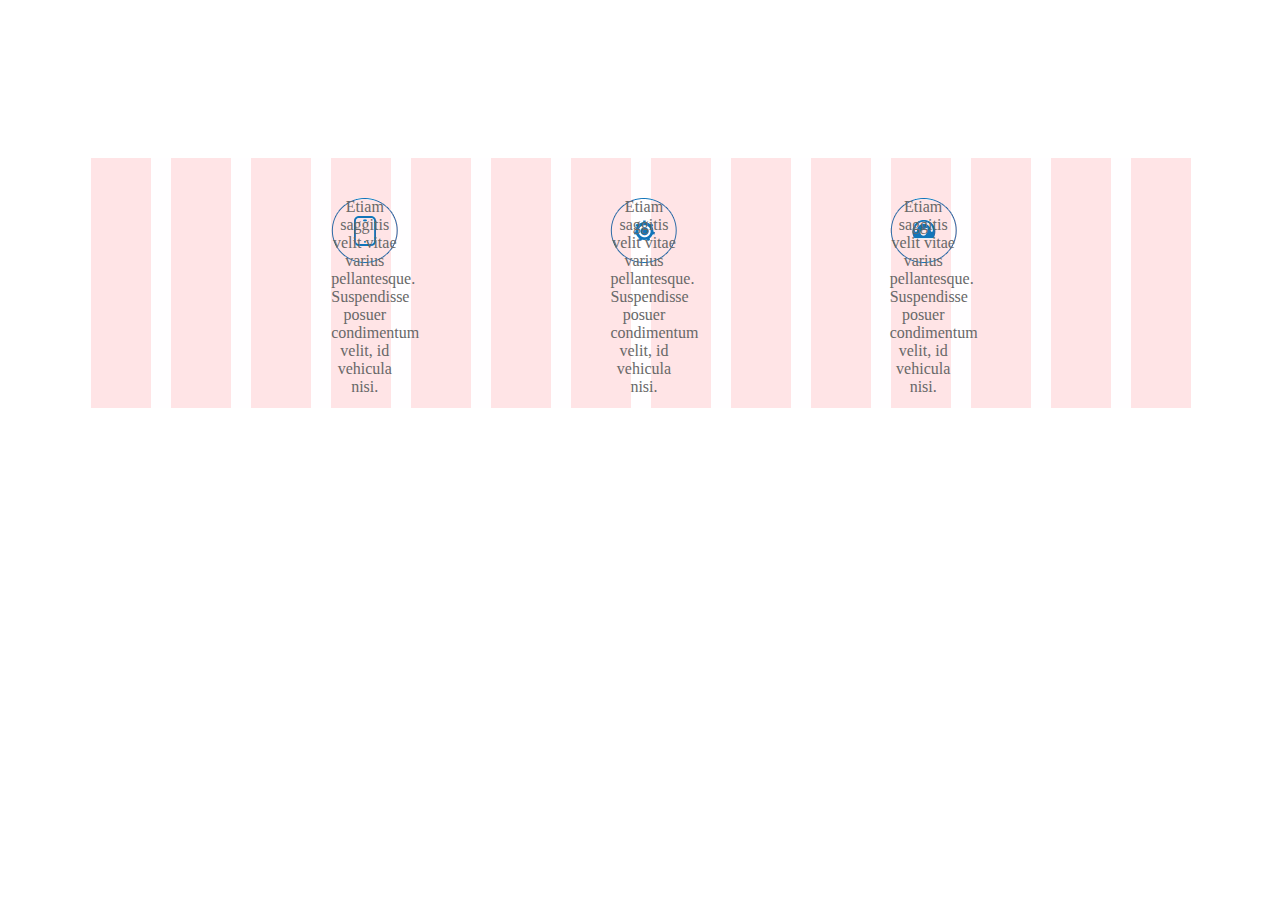
==== index2.html @ e527a0ff "commit" ====
<!DOCTYPE html>
<html lang="en">

<head>
    <meta charset="UTF-8">
    <meta name="viewport" content="width=device-width, initial-scale=1.0">
    <link rel="stylesheet" href="/style.css" />
    <title>Сайт 1</title>
</head>

<body>
    <div class="background">
        <div id="section1">
            <div id="image1">Etiam saggitis velit vitae varius pellantesque.
                Suspendisse
                posuer condimentum velit, id
                vehicula nisi.
            </div>
        </div>

        <div id="section2">
            <div id="image2">Etiam saggitis velit vitae varius pellantesque. Suspendisse posuer condimentum
                velit, id
                vehicula nisi.
            </div>
        </div>

        <div id="section3">
            <div id="image3">Etiam saggitis velit vitae varius pellantesque. Suspendisse posuer condimentum
                velit, id
                vehicula nisi.
            </div>
        </div>
    </div>



</body>

</html>
---- style.css ----
.background {
    background-image: url(/imges/background-main.png);
    height: 250px;
    width: 1101px;
    background-repeat: no-repeat;
    margin-top: 12.5%;
    margin-left: auto;
    margin-right: auto;
}

.background div {
width: 22%;
height: 60%;
display: inline-block;
text-align: center;
color: rgb(104, 104, 104);
margin-top: 3%;
}

#section1 {
    height: 60%;
    width: 22%;
}

#image1 {
    width: 67px;
    height: auto;
    background-image: url(/imges/tab.png);
    background-repeat: no-repeat;
    }

#image2 {
    width: 67px;
    height: auto;
    background-image: url(/imges/setting.png);
    background-repeat: no-repeat;
    }

#image3 {
    width: 67px;
    height: auto;
    background-image: url(/imges/dashboard.png);
    background-repeat: no-repeat;
    }

.background > div:first-child {
    margin-left: 14%;
    margin-right: 3%;
   }

.background > div:last-child {
    margin-right: 8%;
    margin-left: 3%;
   }
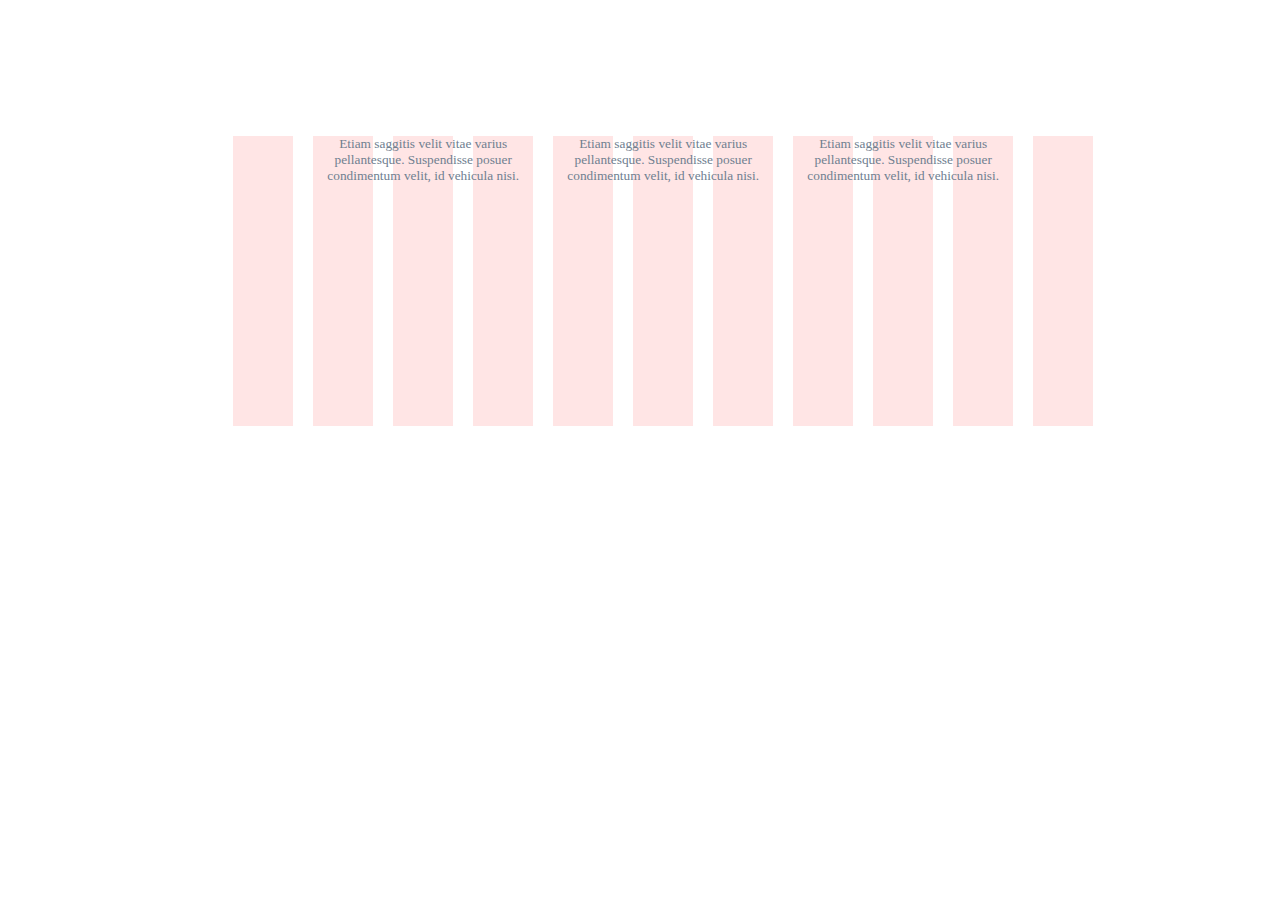
==== commit c826805f: "final changes" ====
--- a/index2.html
+++ b/index2.html
@@ -4,29 +4,35 @@
 <head>
     <meta charset="UTF-8">
     <meta name="viewport" content="width=device-width, initial-scale=1.0">
-    <link rel="stylesheet" href="/style.css" />
-    <title>Сайт 1</title>
+    <link rel="stylesheet" href="/style2.css" />
+    <title>Сайт 2</title>
 </head>
 
 <body>
-    <div class="background">
-        <div id="section1">
-            <div id="image1">Etiam saggitis velit vitae varius pellantesque.
+    <div class="background_image">
+        <div class="upperimg">
+            <div id="img1"></div>
+            <div id="img2"></div>
+            <div id="img3"></div>
+        </div>
+
+        <div id="sect1">
+            <div class="text">Etiam saggitis velit vitae varius pellantesque.
                 Suspendisse
                 posuer condimentum velit, id
                 vehicula nisi.
             </div>
         </div>
 
-        <div id="section2">
-            <div id="image2">Etiam saggitis velit vitae varius pellantesque. Suspendisse posuer condimentum
+        <div id="sect2">
+            <div class="text">Etiam saggitis velit vitae varius pellantesque. Suspendisse posuer condimentum
                 velit, id
                 vehicula nisi.
             </div>
         </div>
 
-        <div id="section3">
-            <div id="image3">Etiam saggitis velit vitae varius pellantesque. Suspendisse posuer condimentum
+        <div id="sect3">
+            <div class="text">Etiam saggitis velit vitae varius pellantesque. Suspendisse posuer condimentum
                 velit, id
                 vehicula nisi.
             </div>
--- a/style2.css
+++ b/style2.css
@@ -0,0 +1,40 @@
+.background_image {
+    background-image: url(/imges/background-main.png);
+    background-repeat: no-repeat;
+    height: 290px;
+    width: 1101px;
+    margin-top: 8em; 
+    display: inline-flex;
+}
+
+#sect1 {
+    width: 200px;
+    height: 200px;
+    margin-left: 19.7em;
+}
+
+#sect2 {
+    width: 200px;
+    height: 200px;
+    margin-left: 2.5em;
+    margin-right: 2.5em;
+}
+
+#sect3 {
+    width: 200px;
+    height: 200px;
+}
+
+.text {
+    font-size: 10pt;
+    text-align: center;
+    color: slategray;
+}
+
+.upimg {
+    display: inline-block;
+}
+
+#img1 {
+    background-image: url(/imges/tab.png);
+}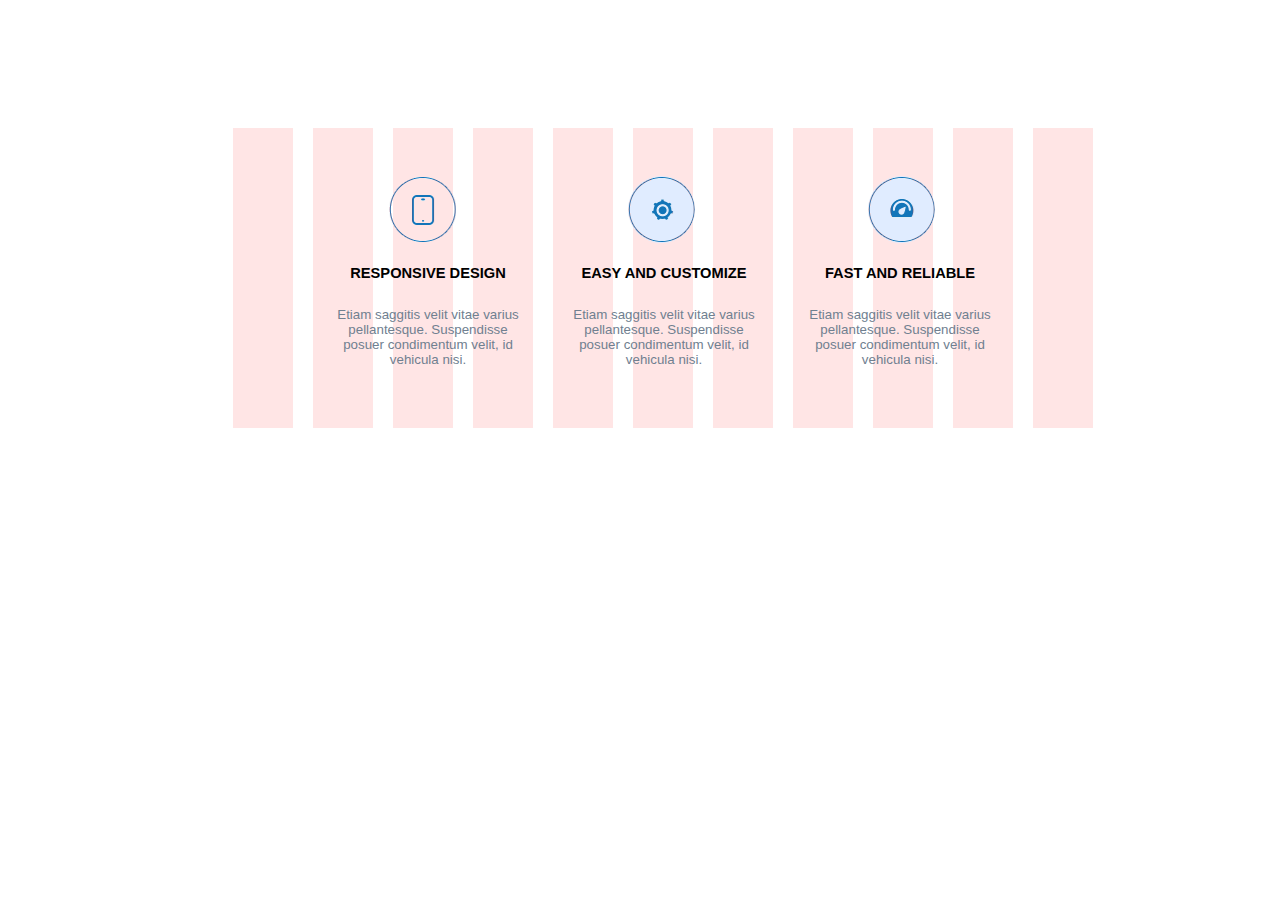
==== commit d4493f82: "final" ====
--- a/index2.html
+++ b/index2.html
@@ -9,37 +9,47 @@
 </head>
 
 <body>
-    <div class="background_image">
-        <div class="upperimg">
-            <div id="img1"></div>
-            <div id="img2"></div>
-            <div id="img3"></div>
-        </div>
+    <div>
+        <div class="background_image">
+            <section id="upperimg">
+                <div class="img1">
+                </div>
+                <div class="img2">
+                </div>
+                <div class="img3">
+                </div>
+            </section>
+            <br />
+            <br />
 
-        <div id="sect1">
-            <div class="text">Etiam saggitis velit vitae varius pellantesque.
-                Suspendisse
-                posuer condimentum velit, id
-                vehicula nisi.
-            </div>
-        </div>
+            <span id="downtext">
+                <div class="sect1">
+                    <div class="text2">RESPONSIVE DESIGN</div>
+                    <div class="text1">Etiam saggitis velit vitae varius pellantesque.
+                        Suspendisse
+                        posuer condimentum velit, id
+                        vehicula nisi.
+                    </div>
+                </div>
 
-        <div id="sect2">
-            <div class="text">Etiam saggitis velit vitae varius pellantesque. Suspendisse posuer condimentum
-                velit, id
-                vehicula nisi.
-            </div>
-        </div>
+                <div class="sect2">
+                    <div class="text2">EASY AND CUSTOMIZE</div>
+                    <div class="text1">Etiam saggitis velit vitae varius pellantesque. Suspendisse posuer condimentum
+                        velit, id
+                        vehicula nisi.
+                    </div>
+                </div>
 
-        <div id="sect3">
-            <div class="text">Etiam saggitis velit vitae varius pellantesque. Suspendisse posuer condimentum
-                velit, id
-                vehicula nisi.
-            </div>
+                <div class="sect3">
+                    <div class="text2">FAST AND RELIABLE</div>
+                    <div class="text1">Etiam saggitis velit vitae varius pellantesque. Suspendisse posuer condimentum
+                        velit, id
+                        vehicula nisi.
+                    </div>
+                </div>
+            </span>
         </div>
     </div>
-
-
 
 </body>
 
--- a/style2.css
+++ b/style2.css
@@ -1,40 +1,100 @@
 .background_image {
     background-image: url(/imges/background-main.png);
     background-repeat: no-repeat;
-    height: 290px;
     width: 1101px;
-    margin-top: 8em; 
-    display: inline-flex;
+    margin-top: 8em;
+}
+span>div {
+    display: inline-block;
 }
 
-#sect1 {
+.sect1 {
     width: 200px;
-    height: 200px;
-    margin-left: 19.7em;
+    height: 400px;
+    margin-left: 20em;
+
 }
 
-#sect2 {
+.sect2 {
     width: 200px;
-    height: 200px;
-    margin-left: 2.5em;
-    margin-right: 2.5em;
+    height: 400px;
+    margin-left: 2em;
+    margin-right: 2em;
 }
 
-#sect3 {
+.sect3 {
     width: 200px;
-    height: 200px;
+    height: 400px;
 }
 
-.text {
+.text1 {
     font-size: 10pt;
     text-align: center;
     color: slategray;
+    display: inline-table;
+    margin-top: 2em;
+    font-family: Arial, Helvetica, sans-serif;
+    font-weight: lighter;
 }
 
-.upimg {
-    display: inline-block;
+.text2 {
+    text-align: center;
+    font-family: Arial, Helvetica, sans-serif;
+    font-weight: 550;
+    font-size: 11pt;
+    }
+
+#upperimg {
+    display: inline-flex;
+    margin-top: 3em;
 }
 
-#img1 {
+.img1 {
     background-image: url(/imges/tab.png);
-}+    height: 66.6px;
+    width: 66.8px;
+    background-repeat: no-repeat;
+    background-position: center;
+    margin-left: 23.8em;
+}
+
+.img1:hover {
+    border-radius: 33px;
+    background-color: #ffffff;
+}
+
+.img2 {
+    background-image: url(/imges/setting.png);
+    height: 66.6px;
+    width: 66.8px;
+    background-repeat: no-repeat;
+    background-position: center;
+    margin-left: 10.8em;
+    margin-right: 10.8em;
+    background-color: rgb(224, 236, 255);
+    border-radius: 34px;
+}
+
+.img2:hover {
+    border-radius: 34px;
+    background-color: rgb(179, 208, 255)
+}
+
+.img3 {
+    background-image: url(/imges/dashboard.png);
+    height: 66.6px;
+    width: 66.8px;
+    background-repeat: no-repeat;
+    background-position: center;
+    background-color: rgb(224, 236, 255);
+    border-radius: 34px;
+    }
+
+.img3:hover {
+    border-radius: 34px;
+    background-color: rgb(179, 208, 255)
+}
+
+#sect1 #sect2 #sect3 {
+    display: inline-flexbox;
+}
